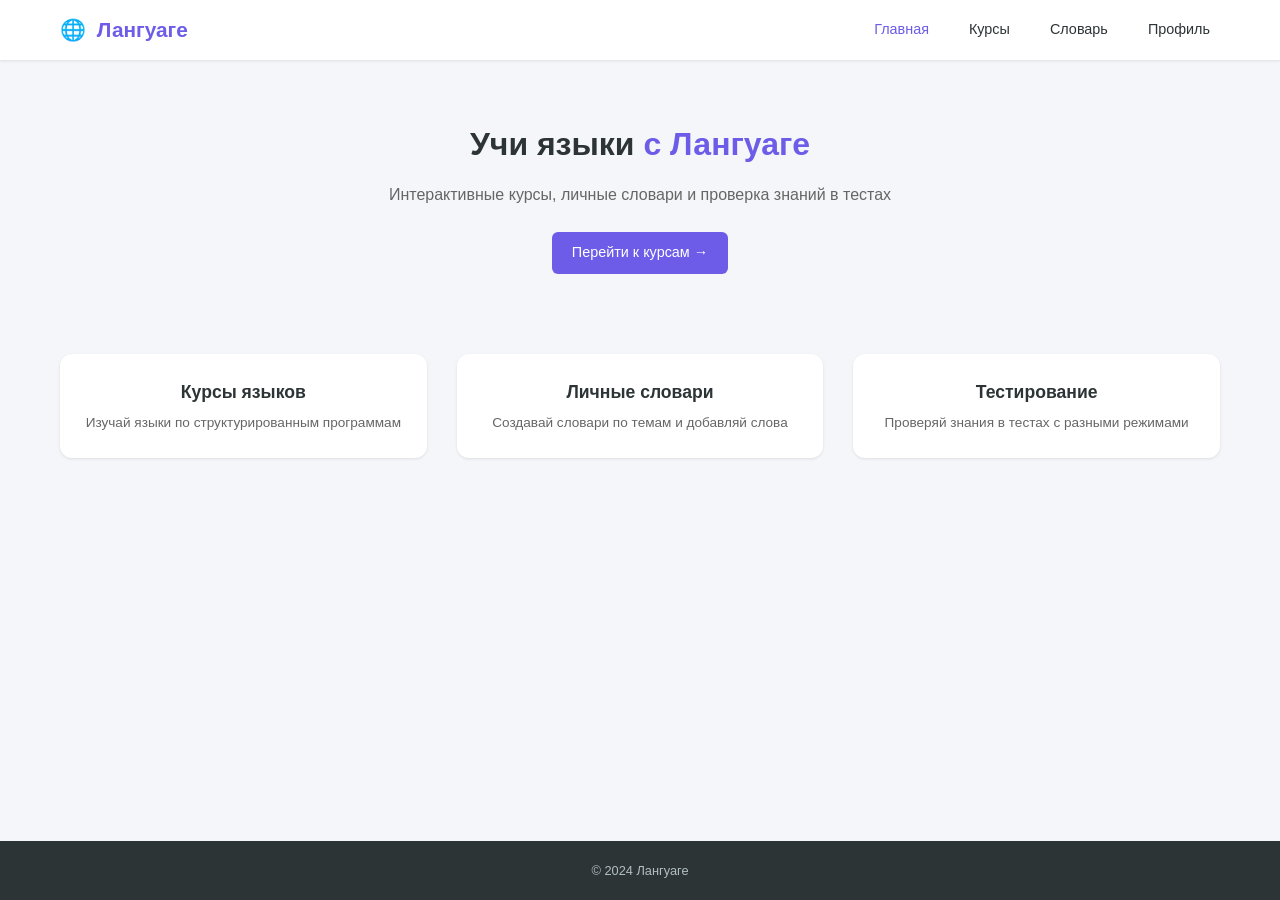
==== index.html @ 10e505c5 "init" ====
<!DOCTYPE html>
<html lang="ru">
<head>
    <meta charset="UTF-8">
    <meta name="viewport" content="width=device-width, initial-scale=1.0">
    <title>Лангуаге - Изучай языки</title>
    <link rel="stylesheet" href="css/main.css">
    <link rel="stylesheet" href="css/index.css">
</head>
<body>
    <div class="app">
        <header class="header">
            <div class="container">
                <div class="header-content">
                    <a href="index.html" class="logo-link">
                        <span class="logo-icon">🌐</span>
                        <span class="logo-text">Лангуаге</span>
                    </a>
                    <nav class="nav">
                        <a href="index.html" class="nav-link active">Главная</a>
                        <a href="courses.html" class="nav-link">Курсы</a>
                        <a href="vocabulary.html" class="nav-link">Словарь</a>
                        <a href="profile.html" class="nav-link">Профиль</a>
                    </nav>
                </div>
            </div>
        </header>

        <main class="main">
            <div class="container">
                <div class="hero">
                    <h1>Учи языки <span class="accent">с Лангуаге</span></h1>
                    <p>Интерактивные курсы, личные словари и проверка знаний в тестах</p>
                    <a href="courses.html" class="btn btn-primary">Перейти к курсам →</a>
                </div>

                <div class="features">
                    <div class="feature-card">
                        <div class="feature-icon"></div>
                        <h3>Курсы языков</h3>
                        <p>Изучай языки по структурированным программам</p>
                    </div>
                    <div class="feature-card">
                        <div class="feature-icon"></div>
                        <h3>Личные словари</h3>
                        <p>Создавай словари по темам и добавляй слова</p>
                    </div>
                    <div class="feature-card">
                        <div class="feature-icon"></div>
                        <h3>Тестирование</h3>
                        <p>Проверяй знания в тестах с разными режимами</p>
                    </div>
                </div>
            </div>
        </main>

        <footer class="footer">
            <div class="container">
                <p>© 2024 Лангуаге</p>
            </div>
        </footer>
    </div>
</body>
</html>
---- css/main.css ----
* {
    margin: 0;
    padding: 0;
    box-sizing: border-box;
}

:root {
    --primary: #6C5CE7;
    --primary-dark: #5A4BD1;
    --success: #00B894;
    --success-dark: #00997A;
    --warning: #FDCB6E;
    --danger: #D63031;
    --danger-dark: #B52B2B;
    --gray-light: #DFE6E9;
    --gray: #B2BEC3;
    --dark: #2D3436;
    --white: #FFFFFF;
    --bg: #F5F6FA;
}

body {
    font-family: -apple-system, BlinkMacSystemFont, 'Segoe UI', Roboto, sans-serif;
    background-color: var(--bg);
    color: var(--dark);
    line-height: 1.5;
    min-height: 100vh;
}

.app {
    min-height: 100vh;
    display: flex;
    flex-direction: column;
}

.main {
    flex: 1;
}

.container {
    max-width: 1200px;
    margin: 0 auto;
    padding: 0 20px;
}

/* Header */
.header {
    background: var(--white);
    box-shadow: 0 1px 3px rgba(0,0,0,0.1);
    position: sticky;
    top: 0;
    z-index: 100;
}

.header-content {
    display: flex;
    justify-content: space-between;
    align-items: center;
    height: 60px;
}

.logo-link {
    font-size: 1.3rem;
    font-weight: 700;
    text-decoration: none;
    color: var(--primary);
}

.logo-icon {
    margin-right: 5px;
}

.nav {
    display: flex;
    gap: 20px;
}

.nav-link {
    text-decoration: none;
    color: var(--dark);
    font-size: 0.9rem;
    padding: 5px 10px;
    border-radius: 6px;
}

.nav-link:hover {
    background: var(--gray-light);
}

.nav-link.active {
    color: var(--primary);
    font-weight: 500;
}

/* Кнопки */
.btn {
    padding: 10px 20px;
    border: none;
    border-radius: 6px;
    font-size: 0.9rem;
    cursor: pointer;
    transition: all 0.2s;
    text-decoration: none;
    display: inline-block;
}

.btn-primary {
    background: var(--primary);
    color: var(--white);
}

.btn-primary:hover {
    background: var(--primary-dark);
}

.btn-outline {
    background: transparent;
    border: 1px solid var(--primary);
    color: var(--primary);
}

.btn-outline:hover {
    background: var(--primary);
    color: var(--white);
}

/* Формы */
.form-input {
    width: 100%;
    padding: 10px 12px;
    margin-bottom: 12px;
    border: 1px solid var(--gray-light);
    border-radius: 6px;
    font-size: 0.9rem;
}

.form-input:focus {
    outline: none;
    border-color: var(--primary);
}

.form-textarea {
    width: 100%;
    padding: 10px 12px;
    margin-bottom: 15px;
    border: 1px solid var(--gray-light);
    border-radius: 6px;
    font-size: 0.9rem;
    resize: vertical;
    font-family: inherit;
}

.form-textarea:focus {
    outline: none;
    border-color: var(--primary);
}

/* Модалки */
.modal {
    display: none;
    position: fixed;
    top: 0;
    left: 0;
    right: 0;
    bottom: 0;
    background: rgba(0,0,0,0.5);
    align-items: center;
    justify-content: center;
    z-index: 1000;
}

.modal.active {
    display: flex;
}

.modal-content {
    background: var(--white);
    border-radius: 12px;
    width: 90%;
    max-width: 450px;
}

.modal-header {
    padding: 15px 20px;
    border-bottom: 1px solid var(--gray-light);
    display: flex;
    justify-content: space-between;
    align-items: center;
}

.modal-header h3 {
    font-size: 1.2rem;
}

.modal-close {
    background: none;
    border: none;
    font-size: 1.3rem;
    cursor: pointer;
    color: #999;
}

.modal-close:hover {
    color: var(--dark);
}

.modal-body {
    padding: 20px;
}

/* Футер */
.footer {
    background: var(--dark);
    color: var(--gray);
    text-align: center;
    padding: 20px 0;
    font-size: 0.8rem;
    margin-top: auto;
}

/* Адаптив */
@media (max-width: 600px) {
    .nav {
        gap: 10px;
    }
    
    .nav-link {
        font-size: 0.8rem;
        padding: 5px 8px;
    }
    
    .modal-content {
        width: 95%;
    }
}

/* Уведомления о достижениях */
.achievement-notification {
    position: fixed;
    bottom: 30px;
    right: 30px;
    background: linear-gradient(135deg, var(--primary), var(--secondary-color));
    color: white;
    padding: 16px 24px;
    border-radius: 16px;
    box-shadow: 0 8px 24px rgba(0,0,0,0.2);
    z-index: 2000;
    animation: notificationSlideIn 0.4s ease;
    max-width: 350px;
    display: flex;
    align-items: center;
    gap: 15px;
    cursor: pointer;
    transition: transform 0.2s;
}

.achievement-notification:hover {
    transform: scale(1.02);
}

.notification-icon {
    font-size: 2rem;
}

.notification-content {
    flex: 1;
}

.notification-title {
    font-size: 0.75rem;
    opacity: 0.8;
    text-transform: uppercase;
    letter-spacing: 1px;
    margin-bottom: 4px;
}

.notification-name {
    font-size: 1rem;
    font-weight: 600;
    margin-bottom: 2px;
}

.notification-desc {
    font-size: 0.8rem;
    opacity: 0.9;
}

@keyframes notificationSlideIn {
    from {
        transform: translateX(100%);
        opacity: 0;
    }
    to {
        transform: translateX(0);
        opacity: 1;
    }
}

@keyframes notificationSlideOut {
    from {
        transform: translateX(0);
        opacity: 1;
    }
    to {
        transform: translateX(100%);
        opacity: 0;
    }
}

@media (max-width: 600px) {
    .achievement-notification {
        left: 20px;
        right: 20px;
        bottom: 20px;
        max-width: none;
        padding: 14px 20px;
    }
    
    .notification-icon {
        font-size: 1.5rem;
    }
    
    .notification-name {
        font-size: 0.9rem;
    }
}

/* Анимации для уведомлений */
@keyframes notificationSlideIn {
    from {
        transform: translateX(100%);
        opacity: 0;
    }
    to {
        transform: translateX(0);
        opacity: 1;
    }
}

@keyframes notificationSlideOut {
    from {
        transform: translateX(0);
        opacity: 1;
    }
    to {
        transform: translateX(100%);
        opacity: 0;
    }
}
---- css/index.css ----
.hero {
    text-align: center;
    padding: 60px 0 40px;
}

.hero h1 {
    font-size: 2rem;
    margin-bottom: 15px;
}

.hero .accent {
    color: var(--primary);
}

.hero p {
    color: #666;
    margin-bottom: 25px;
}

.features {
    display: grid;
    grid-template-columns: repeat(3, 1fr);
    gap: 30px;
    padding: 40px 0;
}

.feature-card {
    background: var(--white);
    padding: 25px;
    border-radius: 12px;
    text-align: center;
    box-shadow: 0 1px 3px rgba(0,0,0,0.1);
}

.feature-icon {
    height: 0;
}

.feature-card h3 {
    font-size: 1.1rem;
    margin-bottom: 8px;
}

.feature-card p {
    color: #666;
    font-size: 0.85rem;
}

@media (max-width: 600px) {
    .features {
        grid-template-columns: 1fr;
        gap: 20px;
    }
    
    .hero h1 {
        font-size: 1.5rem;
    }
}
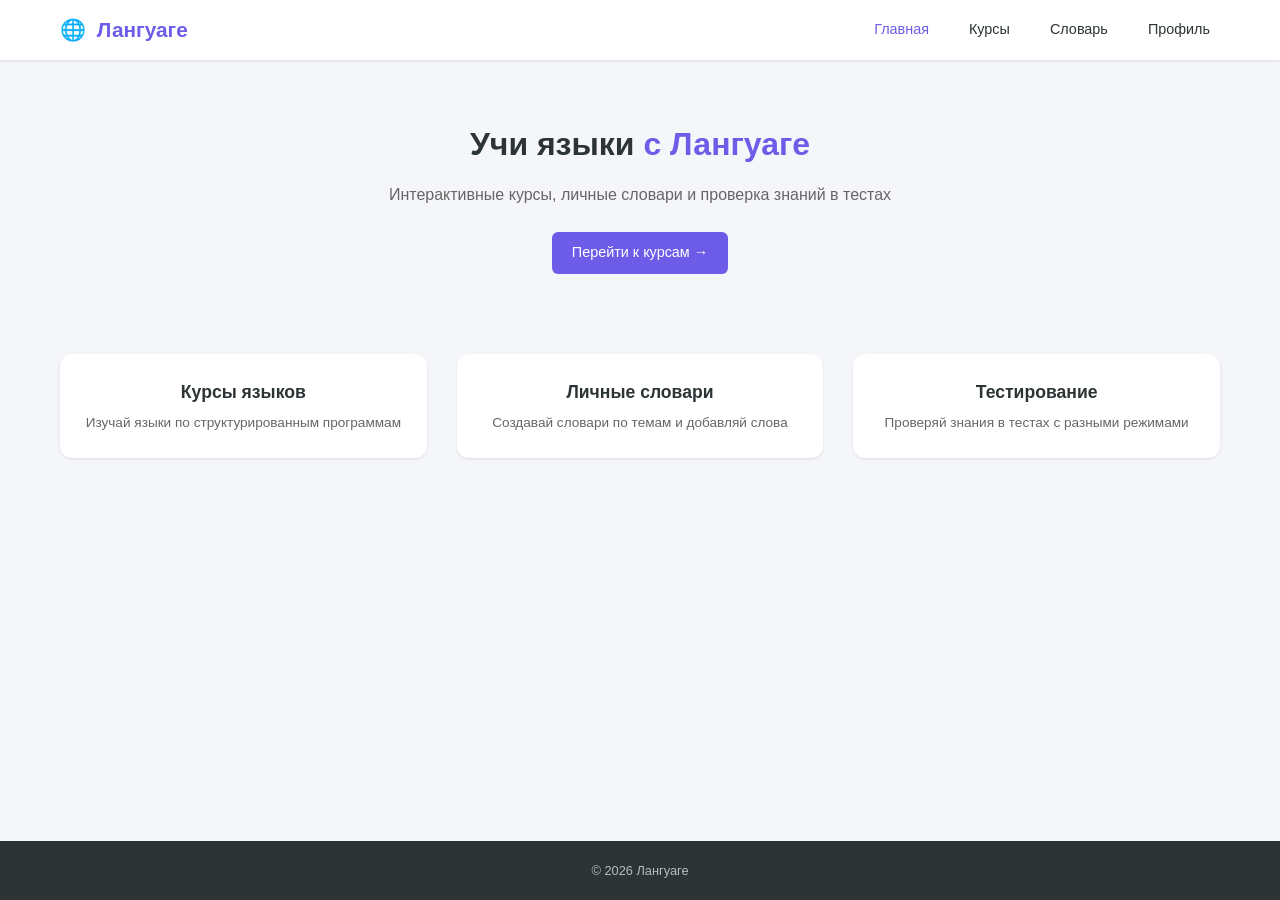
==== commit 8c51b705: "fixes" ====
--- a/index.html
+++ b/index.html
@@ -56,7 +56,7 @@
 
         <footer class="footer">
             <div class="container">
-                <p>© 2024 Лангуаге</p>
+                <p>© 2026 Лангуаге</p>
             </div>
         </footer>
     </div>
